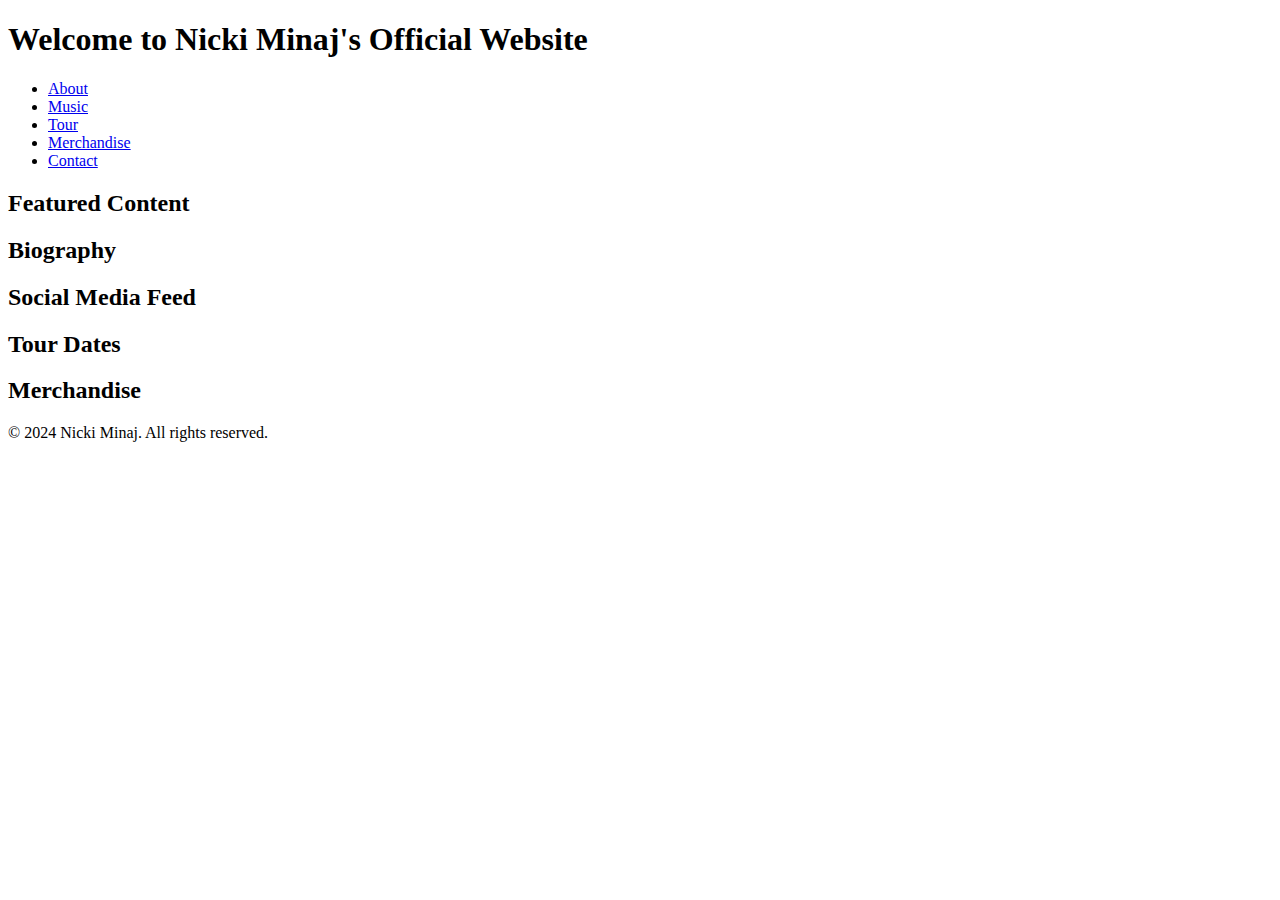
==== home.html @ 5e5d19d1 "Update and rename hi.html to home.html" ====
<!DOCTYPE html>
<html lang="en">
<head>
    <meta charset="UTF-8">
    <meta name="viewport" content="width=device-width, initial-scale=1.0">
    <title>Nicki Minaj Official Website</title>
    <link rel="stylesheet" href="styles.css">
</head>
<body>
    <header>
        <h1>Welcome to Nicki Minaj's Official Website</h1>
    </header>

    <nav>
        <ul>
            <li><a href="#about">About</a></li>
            <li><a href="#music">Music</a></li>
            <li><a href="#tour">Tour</a></li>
            <li><a href="#merchandise">Merchandise</a></li>
            <li><a href="#contact">Contact</a></li>
        </ul>
    </nav>

    <section id="featured">
        <h2>Featured Content</h2>
        <!-- Add featured content here -->
    </section>

    <section id="bio">
        <h2>Biography</h2>
        <!-- Add biography overview here -->
    </section>

    <section id="social-media">
        <h2>Social Media Feed</h2>
        <!-- Add social media feed here -->
    </section>

    <section id="tour-dates">
        <h2>Tour Dates</h2>
        <!-- Add tour dates here -->
    </section>

    <section id="merchandise">
        <h2>Merchandise</h2>
        <!-- Add merchandise highlights here -->
    </section>

    <footer>
        <p>&copy; 2024 Nicki Minaj. All rights reserved.</p>
    </footer>
</body>
</html>
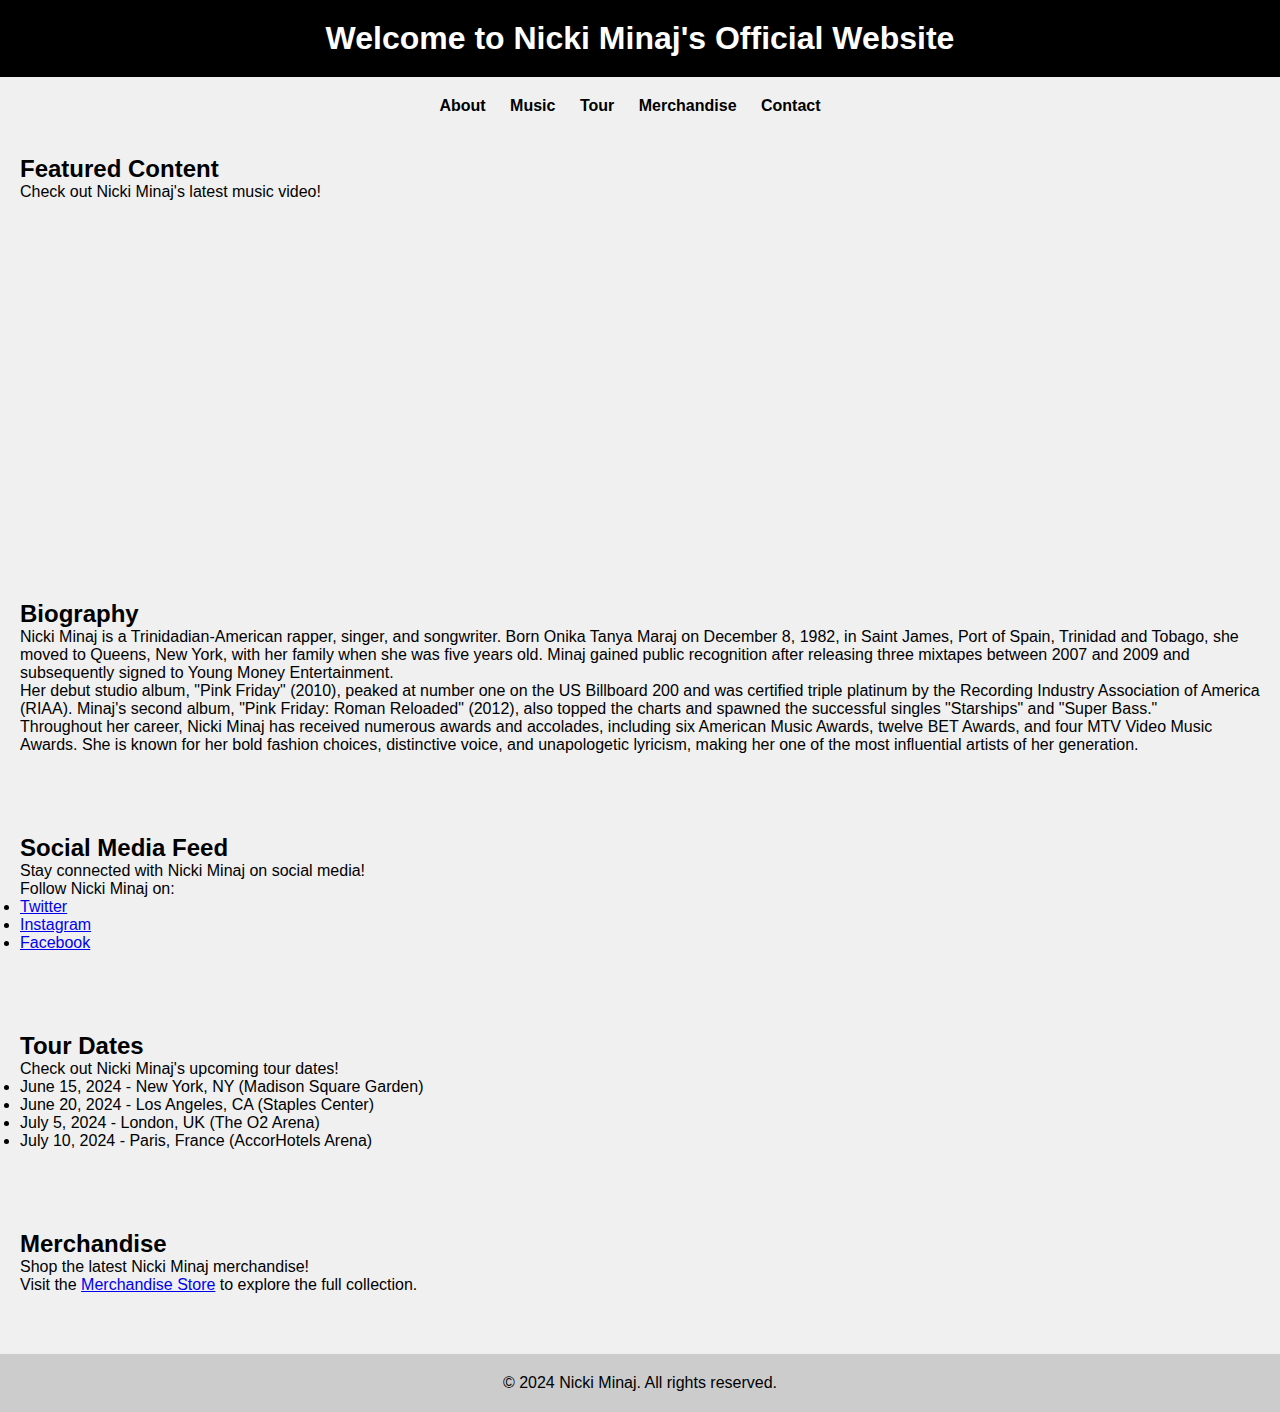
==== commit 6b9a0a06: "Update home.html" ====
--- a/home.html
+++ b/home.html
@@ -23,27 +23,45 @@
 
     <section id="featured">
         <h2>Featured Content</h2>
-        <!-- Add featured content here -->
+        <p>Check out Nicki Minaj's latest music video!</p>
+        <iframe width="560" height="315" src="https://www.youtube.com/embed/dAcfme-6W4I" frameborder="0" allowfullscreen></iframe>
     </section>
 
     <section id="bio">
         <h2>Biography</h2>
-        <!-- Add biography overview here -->
+        <p>Nicki Minaj is a Trinidadian-American rapper, singer, and songwriter. Born Onika Tanya Maraj on December 8, 1982, in Saint James, Port of Spain, Trinidad and Tobago, she moved to Queens, New York, with her family when she was five years old. Minaj gained public recognition after releasing three mixtapes between 2007 and 2009 and subsequently signed to Young Money Entertainment.</p>
+        <p>Her debut studio album, "Pink Friday" (2010), peaked at number one on the US Billboard 200 and was certified triple platinum by the Recording Industry Association of America (RIAA). Minaj's second album, "Pink Friday: Roman Reloaded" (2012), also topped the charts and spawned the successful singles "Starships" and "Super Bass."</p>
+        <p>Throughout her career, Nicki Minaj has received numerous awards and accolades, including six American Music Awards, twelve BET Awards, and four MTV Video Music Awards. She is known for her bold fashion choices, distinctive voice, and unapologetic lyricism, making her one of the most influential artists of her generation.</p>
     </section>
 
     <section id="social-media">
         <h2>Social Media Feed</h2>
-        <!-- Add social media feed here -->
+        <p>Stay connected with Nicki Minaj on social media!</p>
+        <!-- Add social media feed here (e.g., Twitter timeline, Instagram photos) -->
+        <p>Follow Nicki Minaj on:</p>
+        <ul>
+            <li><a href="https://twitter.com/nickiminaj" target="_blank">Twitter</a></li>
+            <li><a href="https://www.instagram.com/nickiminaj/" target="_blank">Instagram</a></li>
+            <li><a href="https://www.facebook.com/nickiminaj" target="_blank">Facebook</a></li>
+        </ul>
     </section>
 
     <section id="tour-dates">
         <h2>Tour Dates</h2>
-        <!-- Add tour dates here -->
+        <p>Check out Nicki Minaj's upcoming tour dates!</p>
+        <ul>
+            <li>June 15, 2024 - New York, NY (Madison Square Garden)</li>
+            <li>June 20, 2024 - Los Angeles, CA (Staples Center)</li>
+            <li>July 5, 2024 - London, UK (The O2 Arena)</li>
+            <li>July 10, 2024 - Paris, France (AccorHotels Arena)</li>
+        </ul>
     </section>
 
     <section id="merchandise">
         <h2>Merchandise</h2>
-        <!-- Add merchandise highlights here -->
+        <p>Shop the latest Nicki Minaj merchandise!</p>
+        <!-- Add merchandise highlights here (e.g., product images, descriptions, prices) -->
+        <p>Visit the <a href="merchandise.html">Merchandise Store</a> to explore the full collection.</p>
     </section>
 
     <footer>
--- a/styles.css
+++ b/styles.css
@@ -0,0 +1,47 @@
+/* Reset default browser styles */
+body, h1, h2, h3, p, ul, li {
+    margin: 0;
+    padding: 0;
+}
+
+body {
+    font-family: Arial, sans-serif;
+    background-color: #f0f0f0;
+}
+
+header, nav, section, footer {
+    padding: 20px;
+}
+
+header {
+    background-color: #000;
+    color: #fff;
+    text-align: center;
+}
+
+nav ul {
+    list-style-type: none;
+    text-align: center;
+}
+
+nav ul li {
+    display: inline;
+    margin-right: 20px;
+}
+
+nav ul li a {
+    text-decoration: none;
+    color: #000;
+    font-weight: bold;
+}
+
+section {
+    margin-bottom: 40px;
+}
+
+footer {
+    text-align: center;
+    background-color: #ccc;
+    color: #000;
+    clear: both;
+}
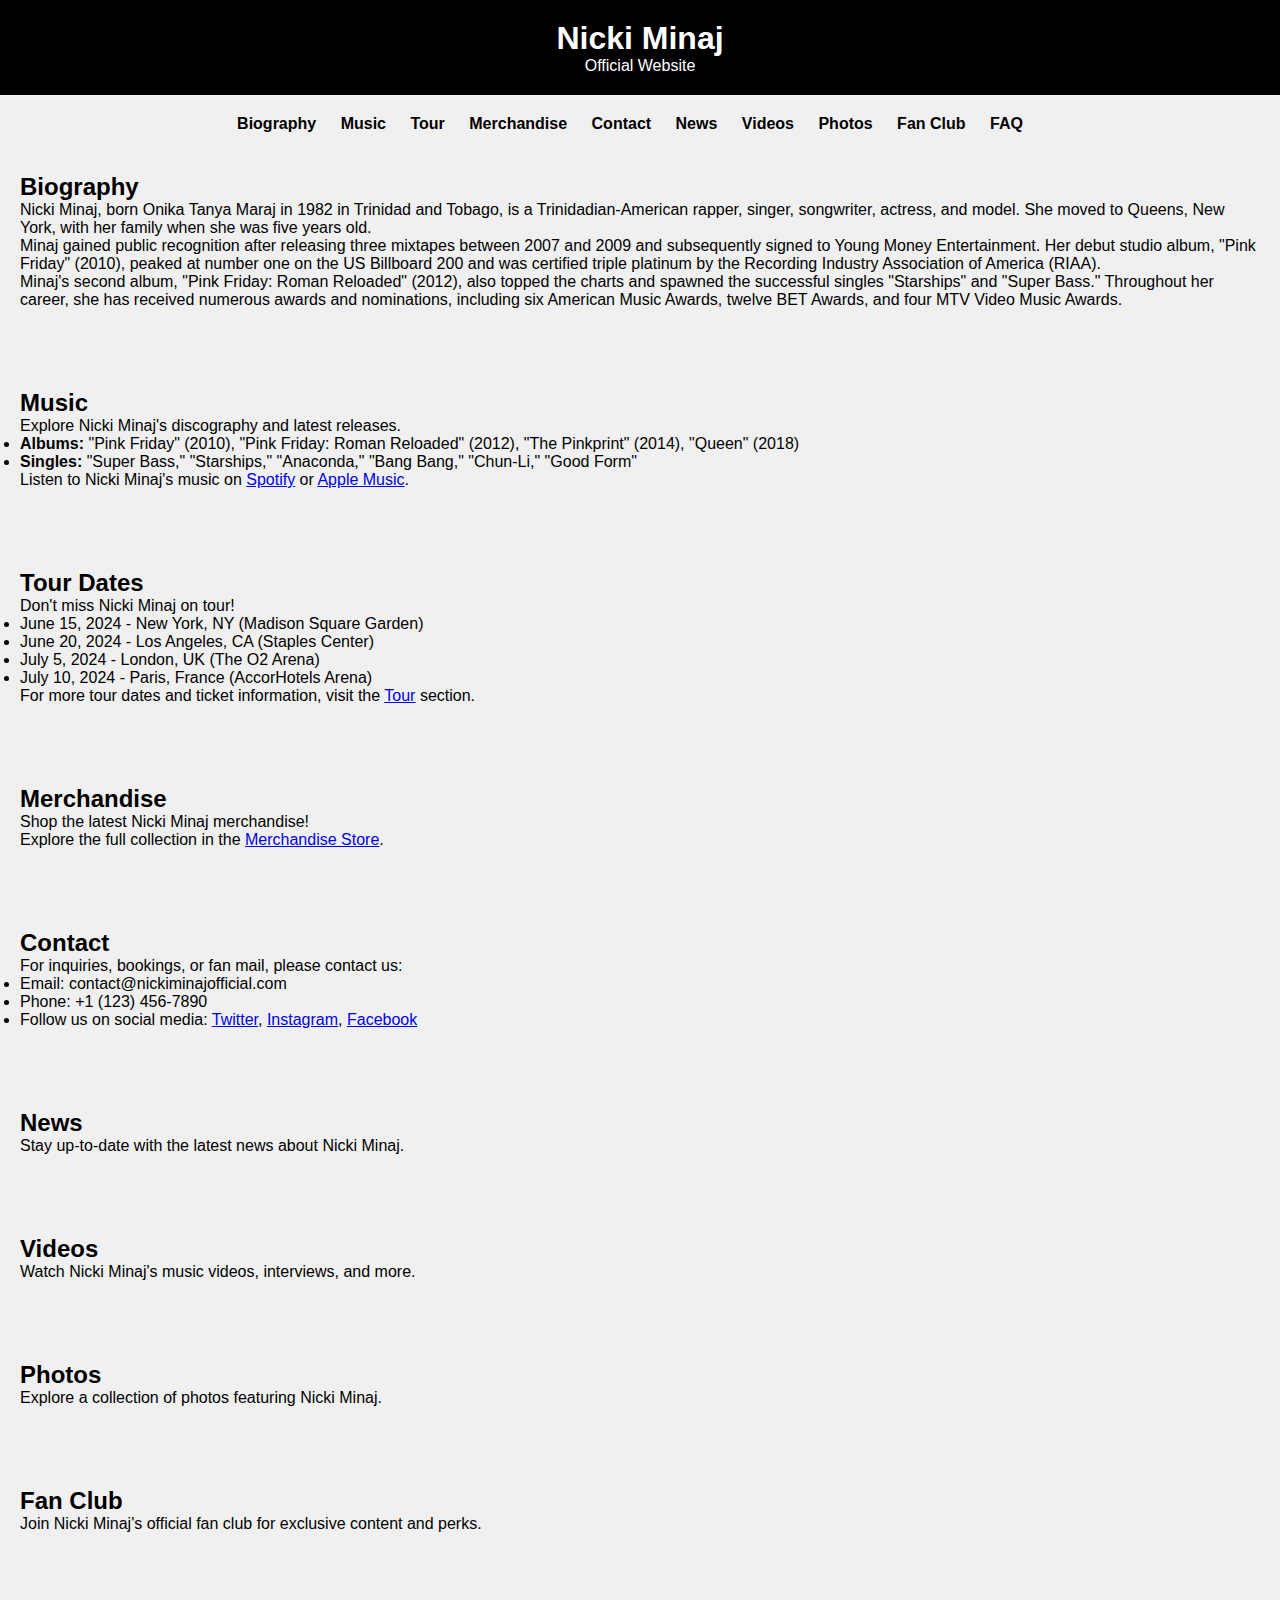
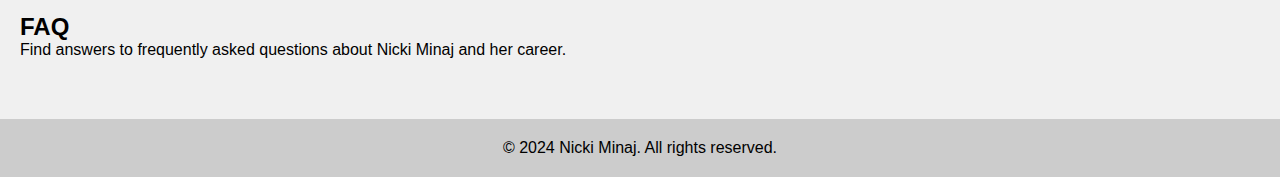
==== commit fa45d432: "Update home.html" ====
--- a/home.html
+++ b/home.html
@@ -8,60 +8,98 @@
 </head>
 <body>
     <header>
-        <h1>Welcome to Nicki Minaj's Official Website</h1>
+        <h1>Nicki Minaj</h1>
+        <p>Official Website</p>
     </header>
 
     <nav>
         <ul>
-            <li><a href="#about">About</a></li>
+            <li><a href="#bio">Biography</a></li>
             <li><a href="#music">Music</a></li>
             <li><a href="#tour">Tour</a></li>
             <li><a href="#merchandise">Merchandise</a></li>
             <li><a href="#contact">Contact</a></li>
+            <li><a href="#news">News</a></li>
+            <li><a href="#videos">Videos</a></li>
+            <li><a href="#photos">Photos</a></li>
+            <li><a href="#fanclub">Fan Club</a></li>
+            <li><a href="#faq">FAQ</a></li>
         </ul>
     </nav>
 
-    <section id="featured">
-        <h2>Featured Content</h2>
-        <p>Check out Nicki Minaj's latest music video!</p>
-        <iframe width="560" height="315" src="https://www.youtube.com/embed/dAcfme-6W4I" frameborder="0" allowfullscreen></iframe>
+    <section id="bio">
+        <h2>Biography</h2>
+        <p>Nicki Minaj, born Onika Tanya Maraj in 1982 in Trinidad and Tobago, is a Trinidadian-American rapper, singer, songwriter, actress, and model. She moved to Queens, New York, with her family when she was five years old.</p>
+        <p>Minaj gained public recognition after releasing three mixtapes between 2007 and 2009 and subsequently signed to Young Money Entertainment. Her debut studio album, "Pink Friday" (2010), peaked at number one on the US Billboard 200 and was certified triple platinum by the Recording Industry Association of America (RIAA).</p>
+        <p>Minaj's second album, "Pink Friday: Roman Reloaded" (2012), also topped the charts and spawned the successful singles "Starships" and "Super Bass." Throughout her career, she has received numerous awards and nominations, including six American Music Awards, twelve BET Awards, and four MTV Video Music Awards.</p>
     </section>
 
-    <section id="bio">
-        <h2>Biography</h2>
-        <p>Nicki Minaj is a Trinidadian-American rapper, singer, and songwriter. Born Onika Tanya Maraj on December 8, 1982, in Saint James, Port of Spain, Trinidad and Tobago, she moved to Queens, New York, with her family when she was five years old. Minaj gained public recognition after releasing three mixtapes between 2007 and 2009 and subsequently signed to Young Money Entertainment.</p>
-        <p>Her debut studio album, "Pink Friday" (2010), peaked at number one on the US Billboard 200 and was certified triple platinum by the Recording Industry Association of America (RIAA). Minaj's second album, "Pink Friday: Roman Reloaded" (2012), also topped the charts and spawned the successful singles "Starships" and "Super Bass."</p>
-        <p>Throughout her career, Nicki Minaj has received numerous awards and accolades, including six American Music Awards, twelve BET Awards, and four MTV Video Music Awards. She is known for her bold fashion choices, distinctive voice, and unapologetic lyricism, making her one of the most influential artists of her generation.</p>
+    <section id="music">
+        <h2>Music</h2>
+        <p>Explore Nicki Minaj's discography and latest releases.</p>
+        <ul>
+            <li><strong>Albums:</strong> "Pink Friday" (2010), "Pink Friday: Roman Reloaded" (2012), "The Pinkprint" (2014), "Queen" (2018)</li>
+            <li><strong>Singles:</strong> "Super Bass," "Starships," "Anaconda," "Bang Bang," "Chun-Li," "Good Form"</li>
+        </ul>
+        <p>Listen to Nicki Minaj's music on <a href="https://open.spotify.com/artist/0hCNtLu0JehylgoiP8L4Gh" target="_blank">Spotify</a> or <a href="https://music.apple.com/us/artist/nicki-minaj/27833246" target="_blank">Apple Music</a>.</p>
     </section>
 
-    <section id="social-media">
-        <h2>Social Media Feed</h2>
-        <p>Stay connected with Nicki Minaj on social media!</p>
-        <!-- Add social media feed here (e.g., Twitter timeline, Instagram photos) -->
-        <p>Follow Nicki Minaj on:</p>
-        <ul>
-            <li><a href="https://twitter.com/nickiminaj" target="_blank">Twitter</a></li>
-            <li><a href="https://www.instagram.com/nickiminaj/" target="_blank">Instagram</a></li>
-            <li><a href="https://www.facebook.com/nickiminaj" target="_blank">Facebook</a></li>
-        </ul>
-    </section>
-
-    <section id="tour-dates">
+    <section id="tour">
         <h2>Tour Dates</h2>
-        <p>Check out Nicki Minaj's upcoming tour dates!</p>
+        <p>Don't miss Nicki Minaj on tour!</p>
         <ul>
             <li>June 15, 2024 - New York, NY (Madison Square Garden)</li>
             <li>June 20, 2024 - Los Angeles, CA (Staples Center)</li>
             <li>July 5, 2024 - London, UK (The O2 Arena)</li>
             <li>July 10, 2024 - Paris, France (AccorHotels Arena)</li>
         </ul>
+        <p>For more tour dates and ticket information, visit the <a href="https://www.nickiminajofficial.com/tour" target="_blank">Tour</a> section.</p>
     </section>
 
     <section id="merchandise">
         <h2>Merchandise</h2>
         <p>Shop the latest Nicki Minaj merchandise!</p>
-        <!-- Add merchandise highlights here (e.g., product images, descriptions, prices) -->
-        <p>Visit the <a href="merchandise.html">Merchandise Store</a> to explore the full collection.</p>
+        <p>Explore the full collection in the <a href="https://www.nickiminajofficial.com/merchandise" target="_blank">Merchandise Store</a>.</p>
+    </section>
+
+    <section id="contact">
+        <h2>Contact</h2>
+        <p>For inquiries, bookings, or fan mail, please contact us:</p>
+        <ul>
+            <li>Email: contact@nickiminajofficial.com</li>
+            <li>Phone: +1 (123) 456-7890</li>
+            <li>Follow us on social media: <a href="https://twitter.com/nickiminaj" target="_blank">Twitter</a>, <a href="https://www.instagram.com/nickiminaj/" target="_blank">Instagram</a>, <a href="https://www.facebook.com/nickiminaj" target="_blank">Facebook</a></li>
+        </ul>
+    </section>
+
+    <section id="news">
+        <h2>News</h2>
+        <p>Stay up-to-date with the latest news about Nicki Minaj.</p>
+        <!-- Add news articles or updates here -->
+    </section>
+
+    <section id="videos">
+        <h2>Videos</h2>
+        <p>Watch Nicki Minaj's music videos, interviews, and more.</p>
+        <!-- Add video playlists or links here -->
+    </section>
+
+    <section id="photos">
+        <h2>Photos</h2>
+        <p>Explore a collection of photos featuring Nicki Minaj.</p>
+        <!-- Add photo galleries or albums here -->
+    </section>
+
+    <section id="fanclub">
+        <h2>Fan Club</h2>
+        <p>Join Nicki Minaj's official fan club for exclusive content and perks.</p>
+        <!-- Add fan club membership details and sign-up form here -->
+    </section>
+
+    <section id="faq">
+        <h2>FAQ</h2>
+        <p>Find answers to frequently asked questions about Nicki Minaj and her career.</p>
+        <!-- Add FAQ entries here -->
     </section>
 
     <footer>
